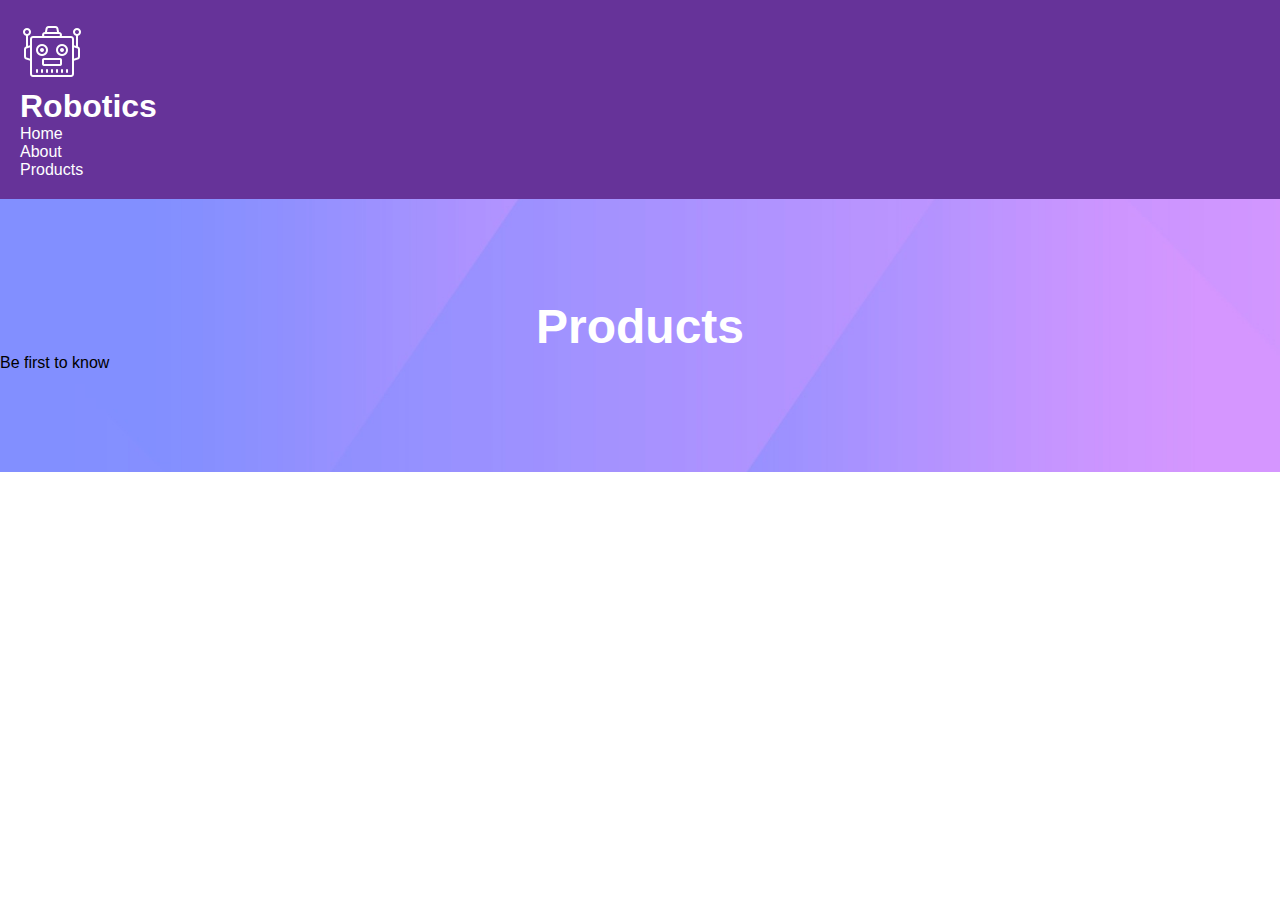
==== index.html @ dd5a1142 "g" ====
<!DOCTYPE html>
<html lang="en">

<head>
    <meta charset="UTF-8">
    <meta http-equiv="X-UA-Compatible" content="IE=edge">
    <meta name="viewport" content="width=device-width, initial-scale=1.0">
    <title> Products </title>
    <link rel="stylesheet" href="index.css"
</head>

<body>
    <!-- START HEADER -->
    <header class="header">
        <div class="countainer">

            <!-- START BLOCK LOGO-->
            <div class="header-logo">
                <img class="logo-img" src="img/logo.png">
                <h1 class="logo-title"> Robotics</h1>
            </div>
            <!-- END BLOCK LOGO -->

            <!-- START BLOCK MENU -->
            <div class='header-menu'>
                <ul class='menu'>
                    <li class='menu-item'>
                        <a class='menu-link' href='#'> Home </a>
                    </li>
                    <li class='menu-item'>
                        <a class='menu-link' href='#'> About </a>
                    </li>
                    <li class='menu-item'>
                        <a class='menu-link' href='#metka'> Products </a>
                    </li>
                </ul>
            </div>
            <!-- END BLOCK MENU -->

        </div>
    </header>
    <!--END HEADER-->

    <!-- SRART MAIN -->
    <main class="main">
        <!-- START BANNER SECTION -->
        <section class="banner-section">
            <div class="countainer">
                <div class="banner-text">
                    <h1 class="banner-title"> Products </h1>
                    <div class="banner-description"> Be first to know </div>
                </div>
            </div>
        </section>
        <!-- END BANNER SECTION -->
    </main> 
    <!-- END MAIN -->   
     <footer class="footer"> </footer>
</body
</html>
---- index.css ----
.header{
    width: 100%;
    color: white;
    padding: 20px;
    background-color: rebeccapurple;
}

.menu-item{
    list-style: none;
}

.menu-link{
    color: white;
    text-decoration: none;
}

.contanier{
    max-width: 1140px;
    padding: 0 15px;
    margin: o auto;
}

*{
    font-family: Verdana, Geneva, Tahoma, sans-serif;
    margin: 0;
    padding: 0;
}

.banner-title, .banner-discription{
    text-align: center;
    color: white;
}
.banner-title{
    font-size: 48px;
}

.banner-section{
    padding: 100px 0;
    background: url(img/banner-bg.jpg);
    background-size: cover;
    background-position: center;
}
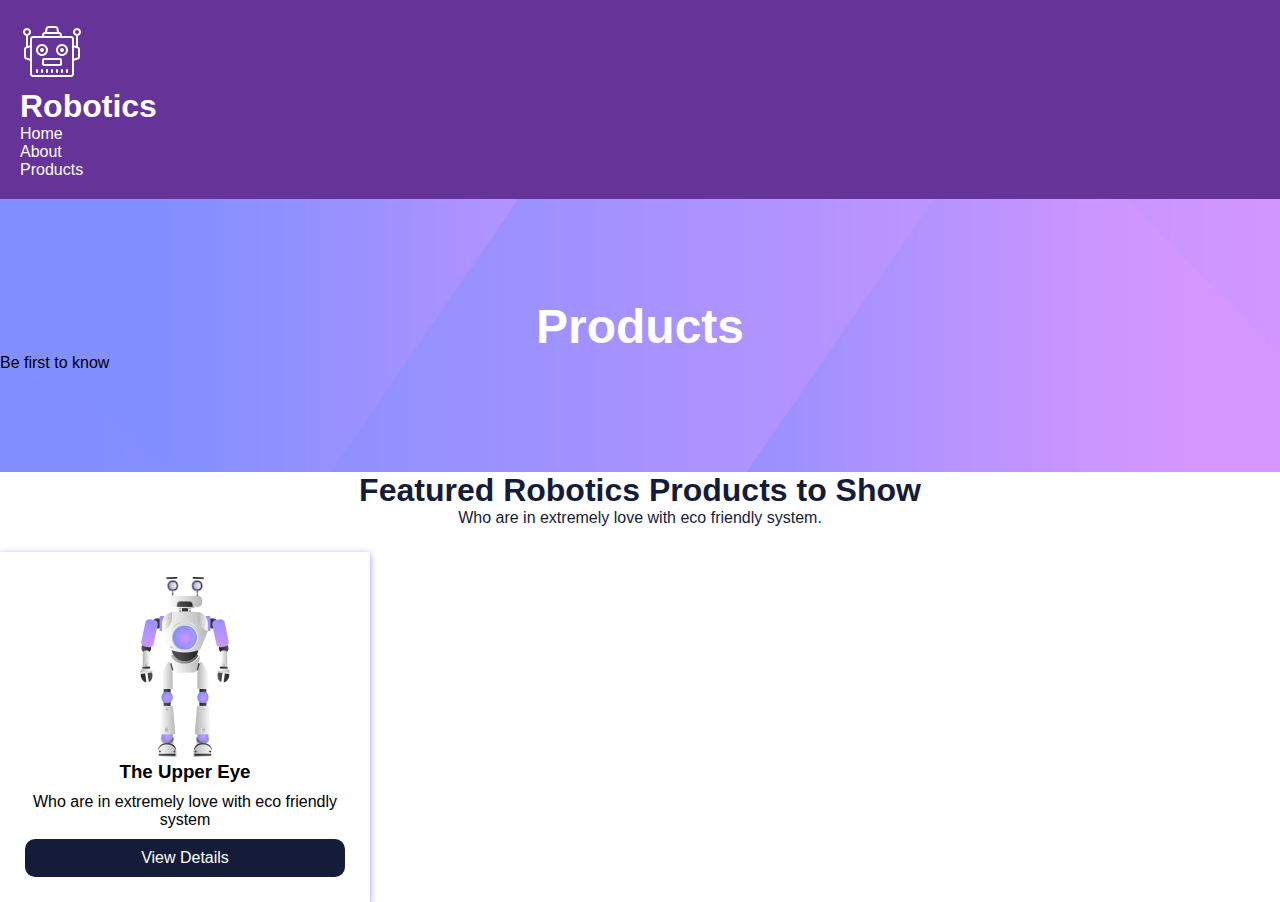
==== commit 3fdcdd0f: "п" ====
--- a/index.html
+++ b/index.html
@@ -56,5 +56,31 @@
     </main> 
     <!-- END MAIN -->   
      <footer class="footer"> </footer>
-</body
+     <div class='container'>
+        <a name='metka'></a>
+        <div class='cards-text'>
+            <h1 class='cards-title'>Featured Robotics Products to Show</h1>
+            <div class='cards-description'>Who are in extremely love with eco friendly system.</div>
+        </div>
+        <div class='cards'>
+            <div class='cards-row'>
+                <div class='card'>
+
+                    <img class='card-img' src="img/p1.png">
+                    <div class='card-body'>
+                        <h3 class='card-title'>The Upper Eye</h3>
+                        <div class='card-text'>Who are in extremely love with eco friendly system</div>
+                        <div class='card-button'>
+                            <a class='card-link' href='#'>View Details</a>
+                        </div>
+                    </div>
+
+                </div>
+            </div>
+
+        </div>
+    </section>
+    <!--START CARDS SECTION-->
+</main>
+</body>
 </html>--- a/index.css
+++ b/index.css
@@ -39,4 +39,41 @@
     background: url(img/banner-bg.jpg);
     background-size: cover;
     background-position: center;
-}+}
+/* CARDS */
+.cards-section{
+    padding: 50px 0px;
+}
+.cards-title, .cards-description{
+    color: #151c39;
+    text-align: center;
+}
+.card{
+    padding: 25px;
+    margin-top: 25px;
+    width: 25%;
+    background: white;
+    box-shadow: 0px 2px 7px 0px #9e90ff;
+    text-align: center;
+}
+.card-link{
+    text-decoration: none;
+    color: white;
+}
+.card-button{
+    text-align: center;
+    background: #151c39;
+    padding: 10px 70px;
+    border-radius: 10px;
+}
+.card-title, .card-text{
+    margin-bottom: 10px;
+}
+
+.card-button{
+    cursor: pointer;
+}
+.card:hover{
+    box-shadow:inset 0px 0px 400px 0px
+}
+    
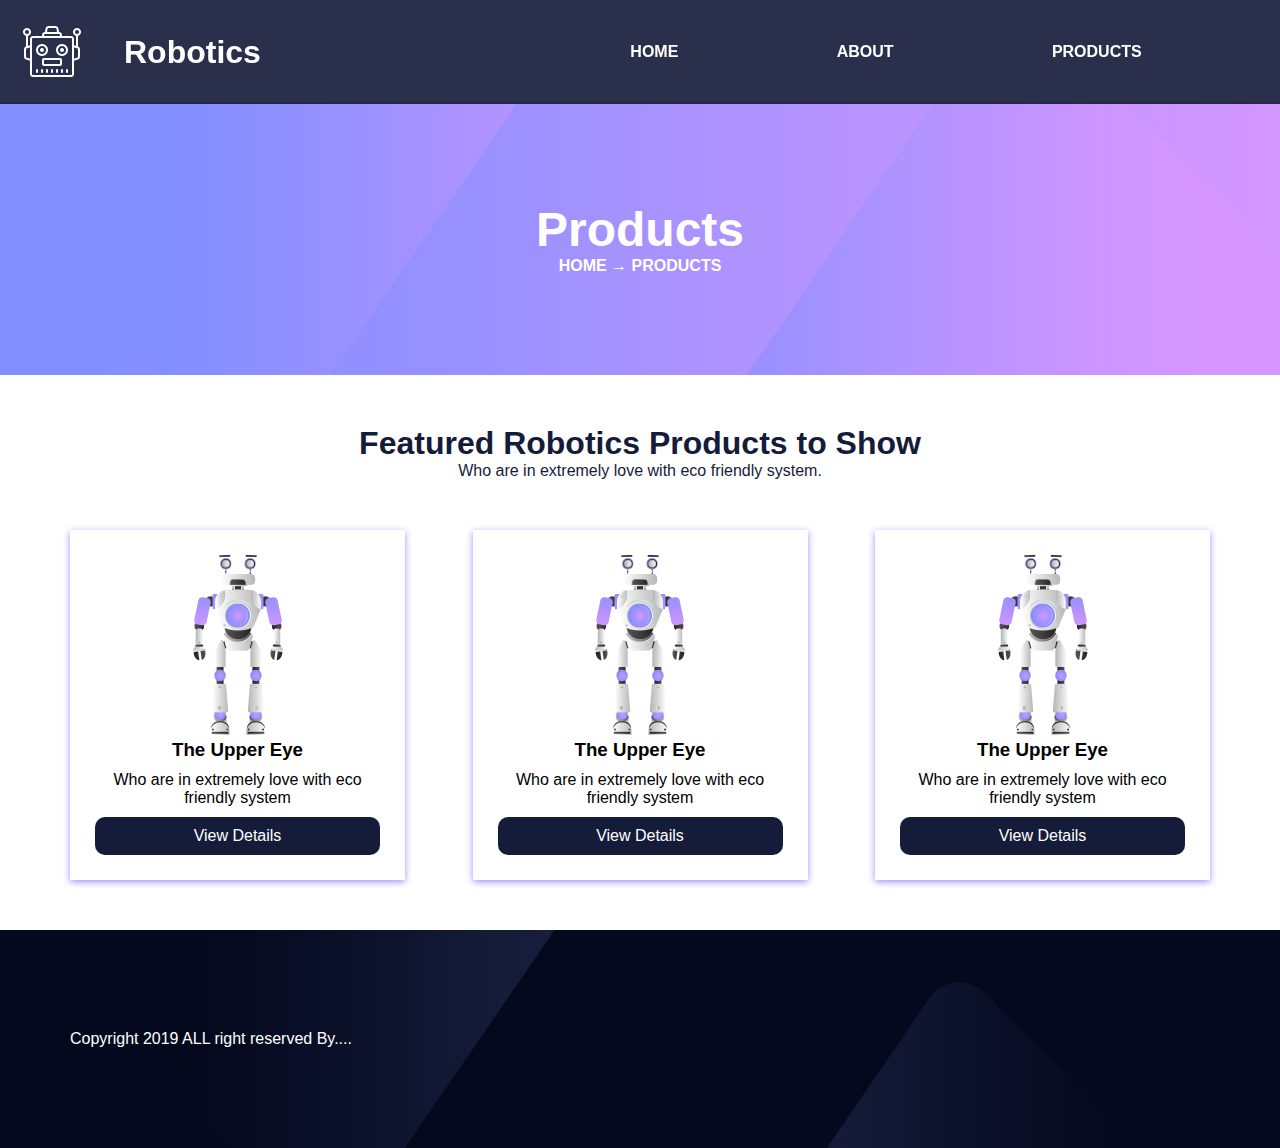
==== commit da2ed2d0: "k" ====
--- a/index.html
+++ b/index.html
@@ -3,84 +3,123 @@
 
 <head>
     <meta charset="UTF-8">
-    <meta http-equiv="X-UA-Compatible" content="IE=edge">
     <meta name="viewport" content="width=device-width, initial-scale=1.0">
-    <title> Products </title>
-    <link rel="stylesheet" href="index.css"
+    <meta http-equiv="X-UA-Compatible" content="ie=edge">
+    <title>Robotics</title>
+    <link rel='stylesheet' href='index.css'>
 </head>
 
 <body>
-    <!-- START HEADER -->
-    <header class="header">
-        <div class="countainer">
 
-            <!-- START BLOCK LOGO-->
-            <div class="header-logo">
-                <img class="logo-img" src="img/logo.png">
-                <h1 class="logo-title"> Robotics</h1>
+    <!--START HEADER-->
+    <header class='header'>
+
+        <div class='header-row'>
+
+            <!--START BLOCK LOGO-->
+            <div class='header-logo'>
+                <img class='logo-img' src='img/logo.png'></img>
+                <h1 class='logo-title'>Robotics</h1>
             </div>
-            <!-- END BLOCK LOGO -->
+            <!--END BLOCK LOGO-->
 
-            <!-- START BLOCK MENU -->
+            <!--START BLOCK MENU-->
             <div class='header-menu'>
                 <ul class='menu'>
                     <li class='menu-item'>
-                        <a class='menu-link' href='#'> Home </a>
+                        <a class='menu-link' href='#'>Home</a>
                     </li>
                     <li class='menu-item'>
-                        <a class='menu-link' href='#'> About </a>
+                        <a class='menu-link' href='#'>About</a>
                     </li>
                     <li class='menu-item'>
-                        <a class='menu-link' href='#metka'> Products </a>
+                        <a class='menu-link' href='#metka'>Products</a>
                     </li>
                 </ul>
             </div>
-            <!-- END BLOCK MENU -->
+            <!--END BLOCK MENU-->
 
         </div>
+
     </header>
     <!--END HEADER-->
 
-    <!-- SRART MAIN -->
-    <main class="main">
-        <!-- START BANNER SECTION -->
-        <section class="banner-section">
-            <div class="countainer">
-                <div class="banner-text">
-                    <h1 class="banner-title"> Products </h1>
-                    <div class="banner-description"> Be first to know </div>
+    <!--START MAIN-->
+    <main class='main'>
+        <!--START BANNER SECTION-->
+        <section class='banner-section'>
+            <div class='container'>
+                <div class='banner-text'>
+                    <h1 class='banner-title'>Products</h1>
+                    <div class='banner-description'>
+                        <a href='#' class='menu-link'>Home</a> &#x2192 <a href='#' class='menu-link'>Products</a>
+                    </div>
                 </div>
             </div>
         </section>
-        <!-- END BANNER SECTION -->
-    </main> 
-    <!-- END MAIN -->   
-     <footer class="footer"> </footer>
-     <div class='container'>
-        <a name='metka'></a>
-        <div class='cards-text'>
-            <h1 class='cards-title'>Featured Robotics Products to Show</h1>
-            <div class='cards-description'>Who are in extremely love with eco friendly system.</div>
-        </div>
-        <div class='cards'>
-            <div class='cards-row'>
-                <div class='card'>
+        <!--END BANNER SECTION-->
 
-                    <img class='card-img' src="img/p1.png">
-                    <div class='card-body'>
-                        <h3 class='card-title'>The Upper Eye</h3>
-                        <div class='card-text'>Who are in extremely love with eco friendly system</div>
-                        <div class='card-button'>
-                            <a class='card-link' href='#'>View Details</a>
+        <!--START CARDS SECTION-->
+        <section class='cards-section'>
+            <div class='container'>
+                <a name='metka'></a>
+                <div class='cards-text'>
+                    <h1 class='cards-title'>Featured Robotics Products to Show</h1>
+                    <div class='cards-description'>Who are in extremely love with eco friendly system.</div>
+                </div>
+
+                <div class='cards'>
+                    <div class='cards-row'>
+                        <div class='card'>
+
+                            <img class='card-img' src="img/p1.png">
+                            <div class='card-body'>
+                                <h3 class='card-title'>The Upper Eye</h3>
+                                <div class='card-text'>Who are in extremely love with eco friendly system</div>
+                                <div class='card-button'>
+                                    <a class='card-link' href='#'>View Details</a>
+                                </div>
+                            </div>
+                        </div>
+                        <div class='card'>
+
+                            <img class='card-img' src="img/p1.png">
+                            <div class='card-body'>
+                                <h3 class='card-title'>The Upper Eye</h3>
+                                <div class='card-text'>Who are in extremely love with eco friendly system</div>
+                                <div class='card-button'>
+                                    <a class='card-link' href='#'>View Details</a>
+                                </div>
+                            </div>
+                        </div>
+                        <div class='card'>
+
+                            <img class='card-img' src="img/p1.png">
+                            <div class='card-body'>
+                                <h3 class='card-title'>The Upper Eye</h3>
+                                <div class='card-text'>Who are in extremely love with eco friendly system</div>
+                                <div class='card-button'>
+                                    <a class='card-link' href='#'>View Details</a>
+                                </div>
+                            </div>
                         </div>
                     </div>
+                </div>
 
-                </div>
             </div>
+        </section>
+        <!--START CARDS SECTION-->
+    </main>
+    <!--END MAIN-->
 
+    <!--START FOOTER-->
+    <footer class='footer'>
+        <div class='container'>
+            <div class='copyright'>Copyright 2019 ALL right reserved By....</div>
         </div>
-    </section>
-    <!--START CARDS SECTION-->
-</main>
+    </footer>
+    <!--END CARDS SECTION-->
+
 </body>
+
 </html>--- a/index.css
+++ b/index.css
@@ -1,8 +1,63 @@
+*{
+    font-family: Verdana, Geneva, Tahoma, sans-serif;
+    margin:0;
+    padding: 0;
+}
+
+.container{
+    max-width: 1140px;  
+    padding: 0 15px;
+    margin: 0 auto;
+}
+
+/* HEADER */
+
 .header{
-    width: 100%;
+    width:100%;
     color: white;
     padding: 20px;
-    background-color: rebeccapurple;
+    background: #151c39e8;
+}
+
+.header{
+    position: fixed;
+    left: 0;
+    right: 0;
+    top: 0;
+    z-index: 2;
+    background: #151c39e8;
+}
+
+.menu{
+    display: flex;
+    flex-direction: row;
+    justify-content: space-evenly;
+}
+
+.header-row{
+    display: flex;
+    flex-direction: row;
+    align-items: center;
+}
+
+.header-logo{
+    display: flex;
+    flex-direction: row;
+    align-items: center;
+    flex-grow: 1;
+}
+
+.logo-img{
+    margin-right: 40px;
+}
+
+.header-menu{
+    flex-grow: 3;
+}
+
+.menu-link{
+    text-transform: uppercase;
+    font-weight: bold;
 }
 
 .menu-item{
@@ -14,40 +69,35 @@
     text-decoration: none;
 }
 
-.contanier{
-    max-width: 1140px;
-    padding: 0 15px;
-    margin: o auto;
-}
-
-*{
-    font-family: Verdana, Geneva, Tahoma, sans-serif;
-    margin: 0;
-    padding: 0;
-}
-
-.banner-title, .banner-discription{
-    text-align: center;
-    color: white;
-}
-.banner-title{
-    font-size: 48px;
-}
+/* BANNER */
 
 .banner-section{
+    margin-top: 102px;
     padding: 100px 0;
     background: url(img/banner-bg.jpg);
     background-size: cover;
     background-position: center;
 }
+
+.banner-title{
+    font-size: 48px;
+}
+.banner-title, .banner-description{
+    text-align: center;
+    color: white;
+}
+
 /* CARDS */
+
 .cards-section{
     padding: 50px 0px;
 }
+
 .cards-title, .cards-description{
     color: #151c39;
     text-align: center;
 }
+
 .card{
     padding: 25px;
     margin-top: 25px;
@@ -56,24 +106,47 @@
     box-shadow: 0px 2px 7px 0px #9e90ff;
     text-align: center;
 }
+
+.card:hover{
+    box-shadow: 0px 10px 30px 0px #9e90ff;
+}
+
+.cards-row{ 
+    display: flex;
+    flex-direction: row;
+    justify-content: space-between;
+}
+
 .card-link{
     text-decoration: none;
     color: white;
 }
+
 .card-button{
     text-align: center;
     background: #151c39;
     padding: 10px 70px;
     border-radius: 10px;
 }
+
 .card-title, .card-text{
     margin-bottom: 10px;
 }
 
-.card-button{
-    cursor: pointer;
+.cards-text{
+    margin-bottom: 25px;
 }
-.card:hover{
-    box-shadow:inset 0px 0px 400px 0px
+
+
+/* FOOTER */
+
+.footer{
+    background: url(img/footer-bg.jpg);
+    background-size: cover;
+    padding: 100px 0px;
 }
-    
+
+.copyright{
+    color: white;
+}
+
